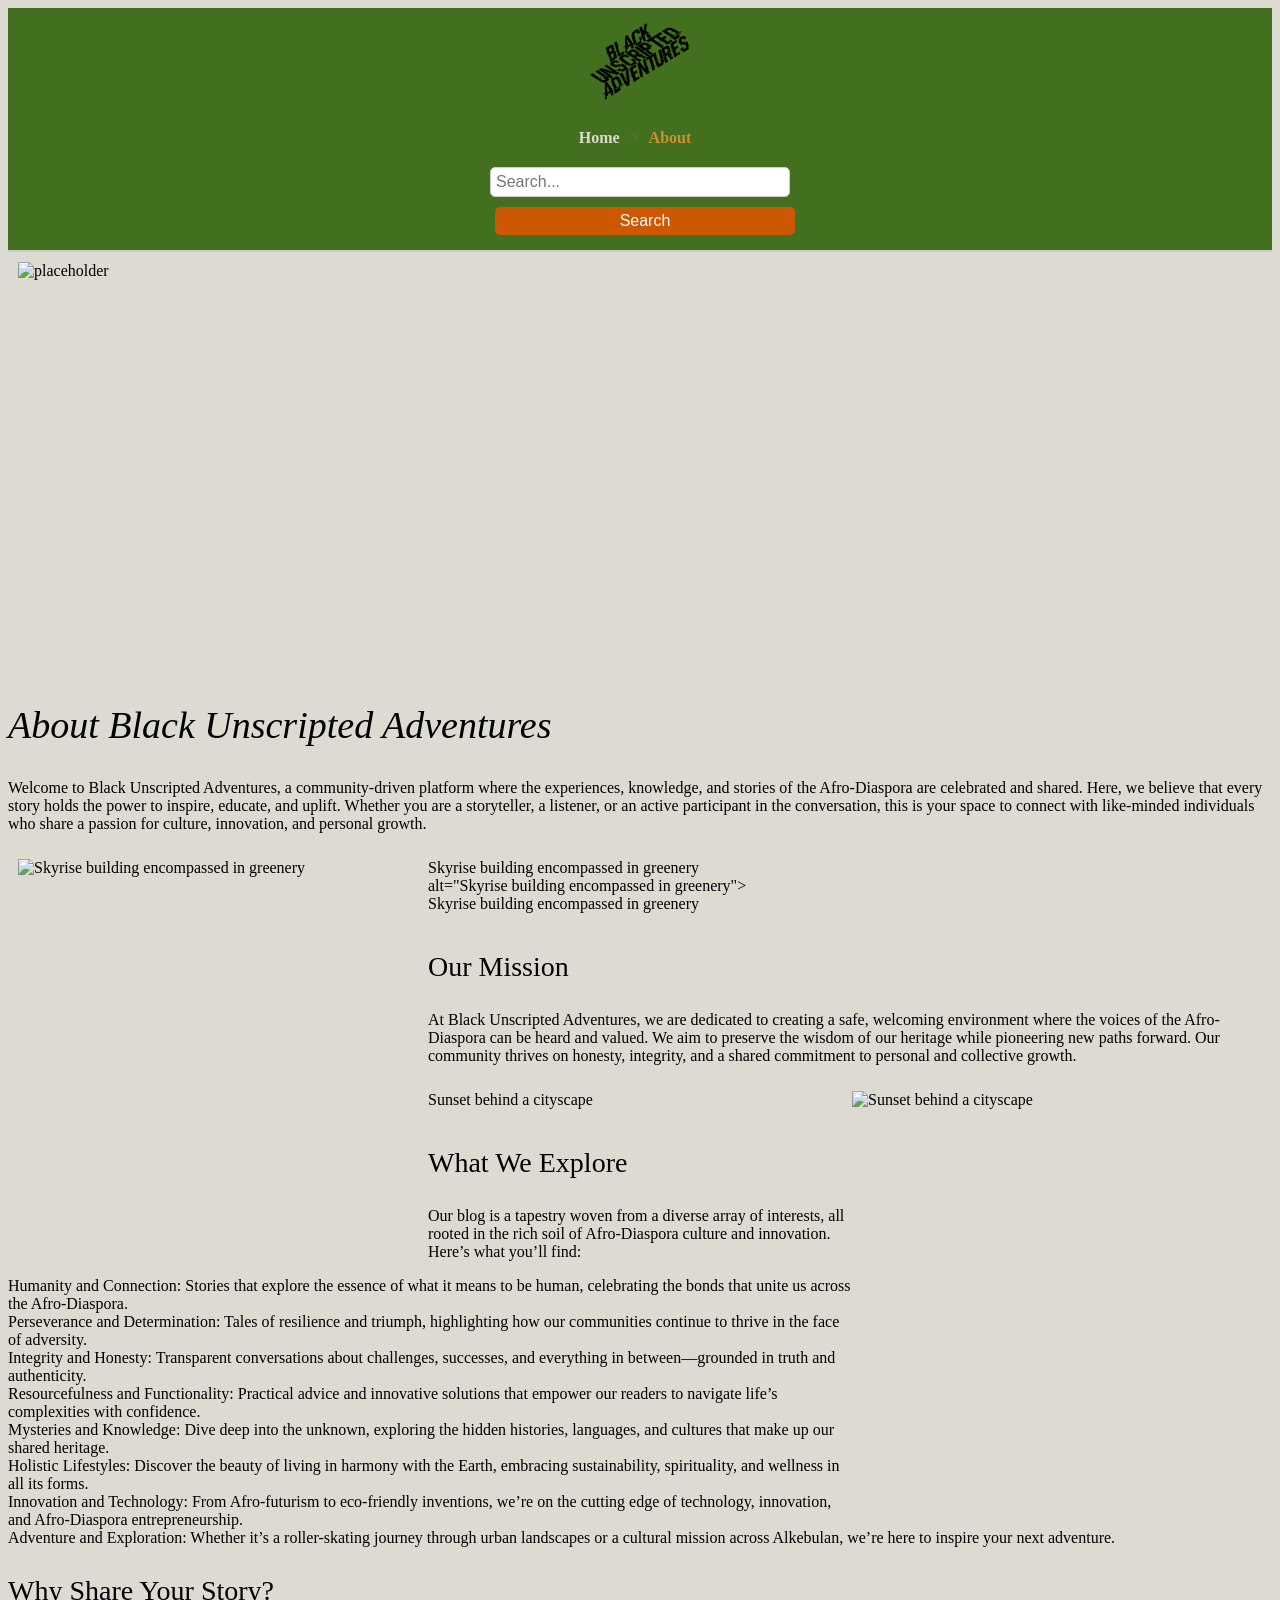
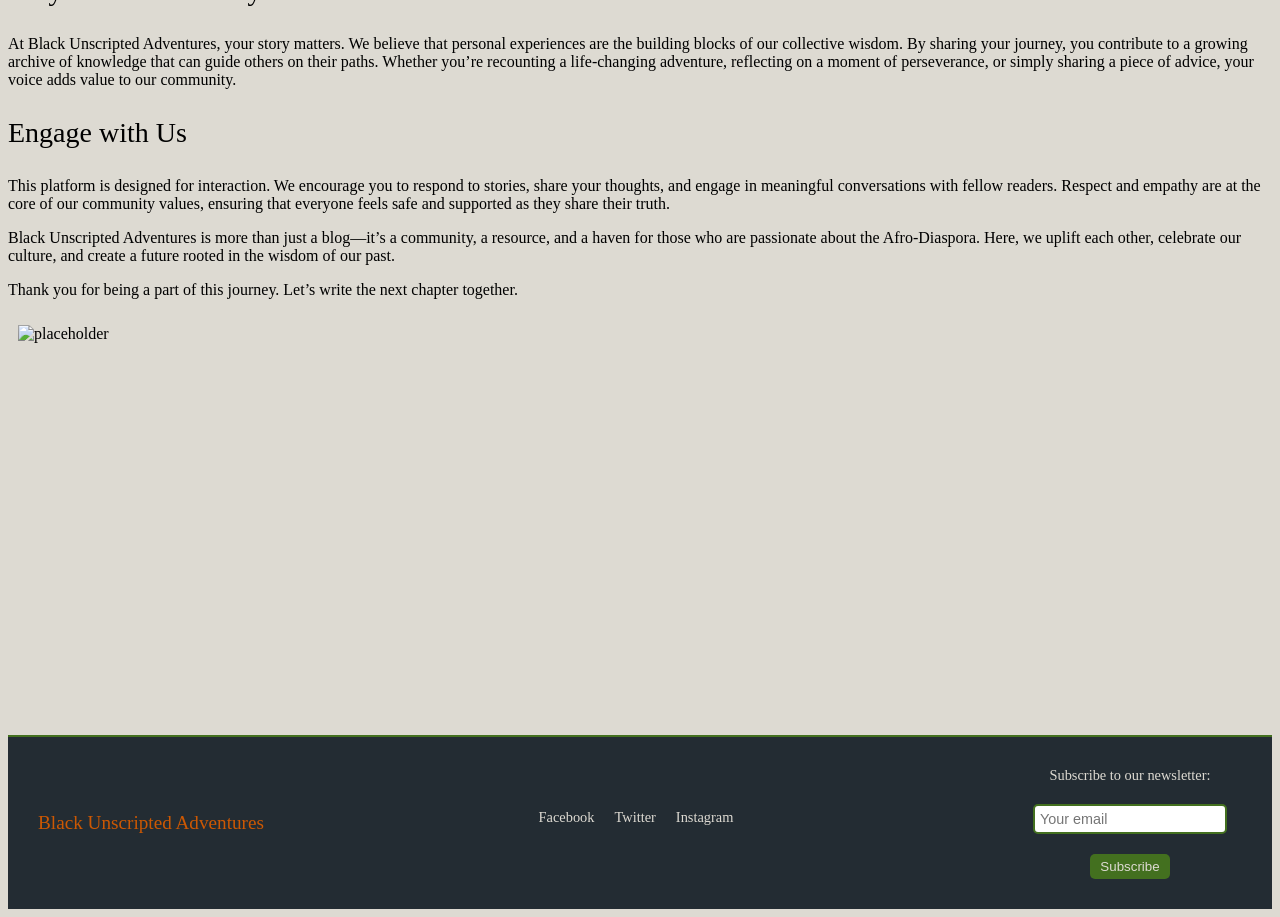
==== pages/about.html @ 0877e968 "Change Location" ====
<!DOCTYPE html>
<html lang="en">
<head>
    <meta charset="UTF-8">
    <meta name="viewport" content="width=device-width, initial-scale=1.0">
    <title>About Page</title>
    <link rel="stylesheet" href="../css/main.css">

</head>

<body>

<header class="site-header">
    <div class="logo-container">
        <a href="../index.html">
            <img src="../assets/images/logo.png" alt="Black Unscripted Adventures word logo" class="site-logo">
        </a>
    </div>

    <nav aria-label="breadcrumb" class="breadcrumb-nav">
        <ol class="breadcrumb">
            <li class="breadcrumb-item"><a href="../index.html">Home</a></li>
            <li class="breadcrumb-item active" aria-current="page">About</li>
        </ol>
    </nav>

    <div class="search-bar">
        <form action="/search" method="get">
            <input type="search" id="site-search" placeholder="Search..." name="site-search"
                   aria-label="Search through site content">
            <button>Search</button>
        </form>
    </div>
</header>

<main>
    <section id="about">
        <div >
            <img class="banner" src="../assets/images/stock/banner.jpg" alt="placeholder">
        </div>


        <h2> About Black Unscripted Adventures</h2>
        <p>Welcome to Black Unscripted Adventures, a community-driven platform where the experiences, knowledge, and
            stories
            of the Afro-Diaspora are celebrated and shared. Here, we believe that every story holds the power to
            inspire,
            educate, and uplift. Whether you are a storyteller, a listener, or an active participant in the
            conversation,
            this is your space to connect with like-minded individuals who share a passion for culture, innovation, and
            personal growth.</p>


        <div >
            <img class="left-img" src="../assets/images/stock/1.jpg" alt="Skyrise building encompassed in greenery"><figcaption>Skyrise building encompassed in greenery</figcaption>alt="Skyrise building encompassed in greenery"><figcaption>Skyrise building encompassed in greenery</figcaption>
        </div>

        <h3>Our Mission</h3>
        <p>At Black Unscripted Adventures, we are dedicated to creating a safe, welcoming environment where the voices
            of
            the Afro-Diaspora can be heard and valued. We aim to preserve the wisdom of our heritage while pioneering
            new
            paths forward. Our community thrives on honesty, integrity, and a shared commitment to personal and
            collective
            growth.</p>

        <div >
            <img class="right-img" src="../assets/images/stock/2.jpg" alt="Sunset behind a cityscape"><figcaption>Sunset behind a cityscape</figcaption>
        </div>


        <h3>What We Explore</h3>
        <p>Our blog is a tapestry woven from a diverse array of interests, all rooted in the rich soil of Afro-Diaspora
            culture and innovation. Here’s what you’ll find:</p>

        <ol>
            <li>Humanity and Connection: Stories that explore the essence of what it means to be human, celebrating the
                bonds
                that unite us across the Afro-Diaspora.
            </li>
            <li>Perseverance and Determination: Tales of resilience and triumph, highlighting how our communities
                continue to
                thrive in the face of adversity.
            </li>
            <li>Integrity and Honesty: Transparent conversations about challenges, successes, and everything in
                between—grounded
                in truth and authenticity.
            </li>
            <li>Resourcefulness and Functionality: Practical advice and innovative solutions that empower our readers to
                navigate
                life’s complexities with confidence.
            </li>
            <li>Mysteries and Knowledge: Dive deep into the unknown, exploring the hidden histories, languages, and
                cultures that
                make up our shared heritage.
            </li>
            <li>Holistic Lifestyles: Discover the beauty of living in harmony with the Earth, embracing sustainability,
                spirituality, and wellness in all its forms.
            </li>
            <li>Innovation and Technology: From Afro-futurism to eco-friendly inventions, we’re on the cutting edge of
                technology, innovation, and Afro-Diaspora entrepreneurship.
            </li>
            <li>Adventure and Exploration: Whether it’s a roller-skating journey through urban landscapes or a cultural
                mission
                across Alkebulan, we’re here to inspire your next adventure.
            </li>
        </ol>


        <h3>Why Share Your Story?</h3>
        <p>At Black Unscripted Adventures, your story matters. We believe that personal experiences are the building
            blocks
            of our collective wisdom. By sharing your journey, you contribute to a growing archive of knowledge that can
            guide others on their paths. Whether you’re recounting a life-changing adventure, reflecting on a moment of
            perseverance, or simply sharing a piece of advice, your voice adds value to our community.</p>

        <h3>Engage with Us</h3>
        <p>This platform is designed for interaction. We encourage you to respond to stories, share your thoughts, and
            engage in meaningful conversations with fellow readers. Respect and empathy are at the core of our community
            values, ensuring that everyone feels safe and supported as they share their truth.</p>

        <p>Black Unscripted Adventures is more than just a blog—it’s a community, a resource, and a haven for those who
            are
            passionate about the Afro-Diaspora. Here, we uplift each other, celebrate our culture, and create a future
            rooted in the wisdom of our past.</p>

        <p>Thank you for being a part of this journey. Let’s write the next chapter together.</p>
        <div >
            <img class="banner" src="../assets/images/stock/banner.jpg" alt="placeholder">
        </div>
    </section>

</main>

<footer>

    <div class="footer-grid">

        <h3>Black Unscripted Adventures</h3>

        <div class="social-media">
            <ul>
                <li><a href="https://www.https://www.facebook.com/">Facebook</a></li>
                <li><a href="https://twitter.com/?lang=en">Twitter</a></li>
                <li><a href="https://www.https://www.instagram.com//">Instagram</a></li>
            </ul>
        </div>

        <div class="subscribe-form">
            <form class="subscribe-form" action="/subscribe" method="post">
                <label for="subscribe-email">Subscribe to our newsletter:</label>
                <input type="email" id="subscribe-email" name="subscribe-email" placeholder="Your email">
                <button type="submit">Subscribe</button>
            </form>
        </div>
        <!--<nav>-->
        <!--    <ul>-->
        <!--        <li><a href="../index.html">Home</a></li>-->
        <!--        <li><a href="../pages/about.html">About</a></li>-->
        <!--        <li><a href="../pages/stories.html">Stories</a></li>-->
        <!--        <li><a href="../index.html/#contact-form">Contact</a></li>-->
        <!--    </ul>-->
        <!--</nav>-->

    </div>

</footer>

</body>
</html>
---- css/main.css ----
@import url('header.css');
@import url('footer.css');
@import url('author-info.css');
@import url('responsive.css');
@import url('blog-cards.css');
@import url('carousel.css');
@import url('feature-post.css');
@import url('catergories.css');

/* CSS HEX */
/*--tawny:#cc5803ff;*/
/*--buff: #d5996bff;*/
/*--rose-taupe: #825965ff;*/
/*--russian-violet: #2f195fff;*/
/*--fern-green: #43701fff;*/
/*--timberwolf: #dddad2ff;*/
/*--gunmetal: #232c33ff;*/
/*--harvest-gold: #cc912dff;*/

/*!* CSS HSL *!*/
/*--tawny: hsla(25, 97%, 41%, 1);*/
/*--buff: hsla(26, 56%, 63%, 1);*/
/*--rose-taupe: hsla(342, 19%, 43%, 1);*/
/*--russian-violet: hsla(259, 58%, 24%, 1);*/
/*--fern-green: hsla(93, 57%, 28%, 1);*/
/*--timberwolf: hsla(44, 14%, 85%, 1);*/
/*--gunmetal: hsla(206, 19%, 17%, 1);*/
/*--harvest-gold: hsla(38, 64%, 49%, 1);*/

/*--tawny: rgba(204, 88, 3, 1);*/
/*--buff: rgba(213, 153, 107, 1);*/
/*--rose-taupe: rgba(130, 89, 101, 1);*/
/*--russian-violet: rgba(47, 25, 95, 1);*/
/*--fern-green: rgba(67, 112, 31, 1);*/
/*--timberwolf: rgba(221, 218, 210, 1);*/
/*--gunmetal: rgba(35, 44, 51, 1);*/
/*--harvest-gold: rgba(204, 145, 45, 1);*/

body {
    background-color: #dddad2ff;
}

div {
    padding: 10px;
}


/* Elements */
h1 {
    font: small-caps 48px Georgia;
}

h2 {
    font: oblique 38px Optima;
}

h3 {
    font: 28px fantasy;
}

h4 {
    font: 20px Arial;
}

h5 {
    font: 18px "Times New Roman";
}

p {
    font: 16px "Times New Roman";
}

a {
    text-decoration: none;
    color: rgba(47, 25, 95, 1);
}

ul {
    list-style-type: none;
    margin: 0;
    padding: 0;
}

ol {
    list-style-type: none;
    margin: 0;
    padding: 0;
}

li {
    margin-right: 10px;
}

span {
    font-weight: bold;
    color: #cc5803;
}

form {
    display: flex;
    flex-direction: column;

}

form #site-search {
    display: flex;
    flex-direction: row;
    justify-content: center;
    align-items: flex-start;
}

input {
    padding: 10px 16px;
    margin: 10px 5px;
    border-radius: 5px;
    font-size: 16px;
    border: solid 1px #ccc;
}

textarea {
    padding: 10px 16px;
    margin: 10px 5px;
    border-radius: 5px;
    font-size: 16px;
    border: solid 1px #ccc;
}


.right-img {
    width: 400px;
    height: 400px;
    float: right;
    margin: 0 10px 10px 0;
}

.left-img {
    width: 400px;
    height: 400px;
    float: left;
    margin: 0 10px 10px 0;
}

.banner {
    width: 100%;
    height: 400px;
    display: flex;
    justify-content: center;
    align-items: center;
}

/* Text Content */


ul {
    padding-left: 20px;
}

ul li {
    margin-bottom: 10px;
}


.author {
    display: flex;
    align-items: center;
    gap: 20px;
    padding: 20px;
    border-radius: 10px;
    box-shadow: 0 4px 8px rgba(0, 0, 0, 0.1);
    margin-bottom: 20px;
}

.author img {
    width: 100px;
    height: 100px;
    border-radius: 50%;
    object-fit: cover;
    border: 2px solid #cc5803; /* Tawny */
}

.author-details h2 {
    margin: 5px 0;
    color: #2f195f; /* Russian Violet */
    font-weight: bold;
}

.author_info {
    font-size: 1rem;
    color: #43701f; /* Fern Green */
    margin: 3px 0;
}

.author_info#author_bio {
    font-style: italic;
    color: #825965; /* Rose Taupe */
}

blockquote {
    margin: 0;
    padding-left: 10px;
    border-left: 4px solid #cc5803; /* Tawny */
}
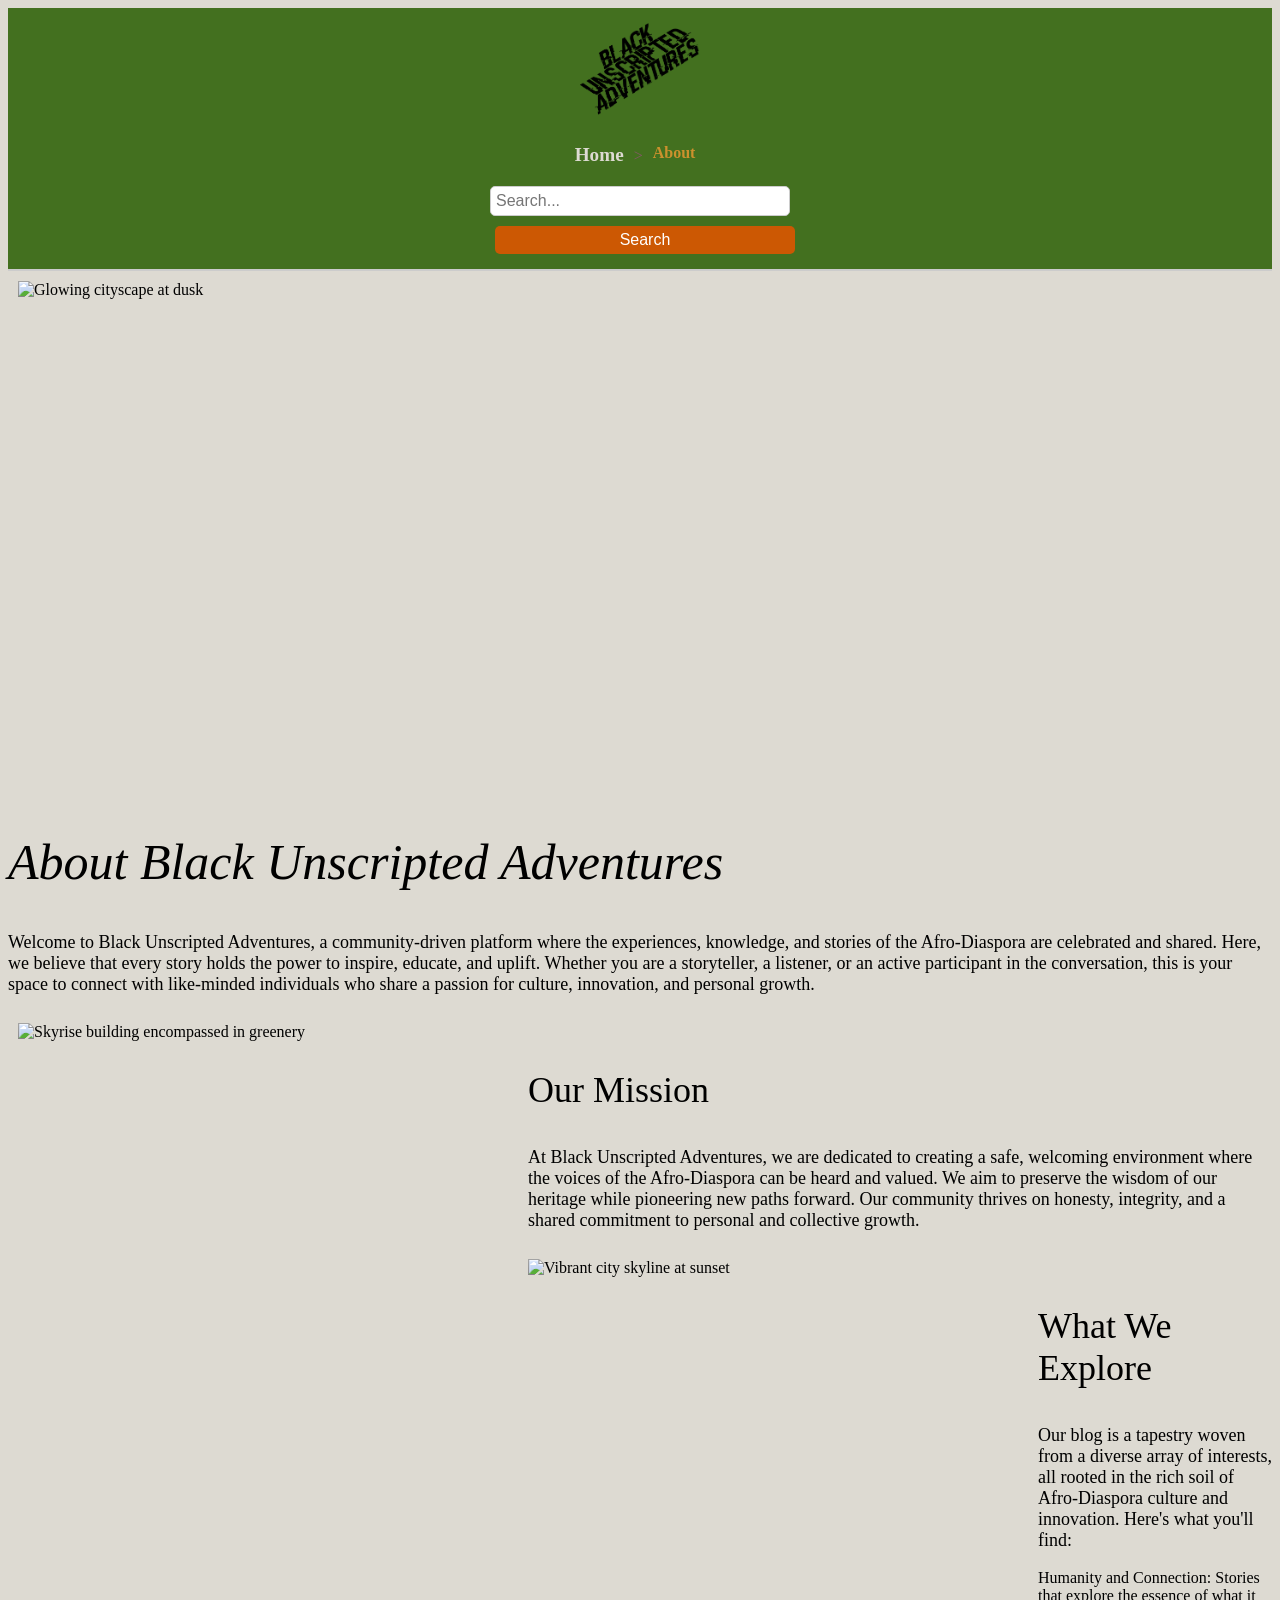
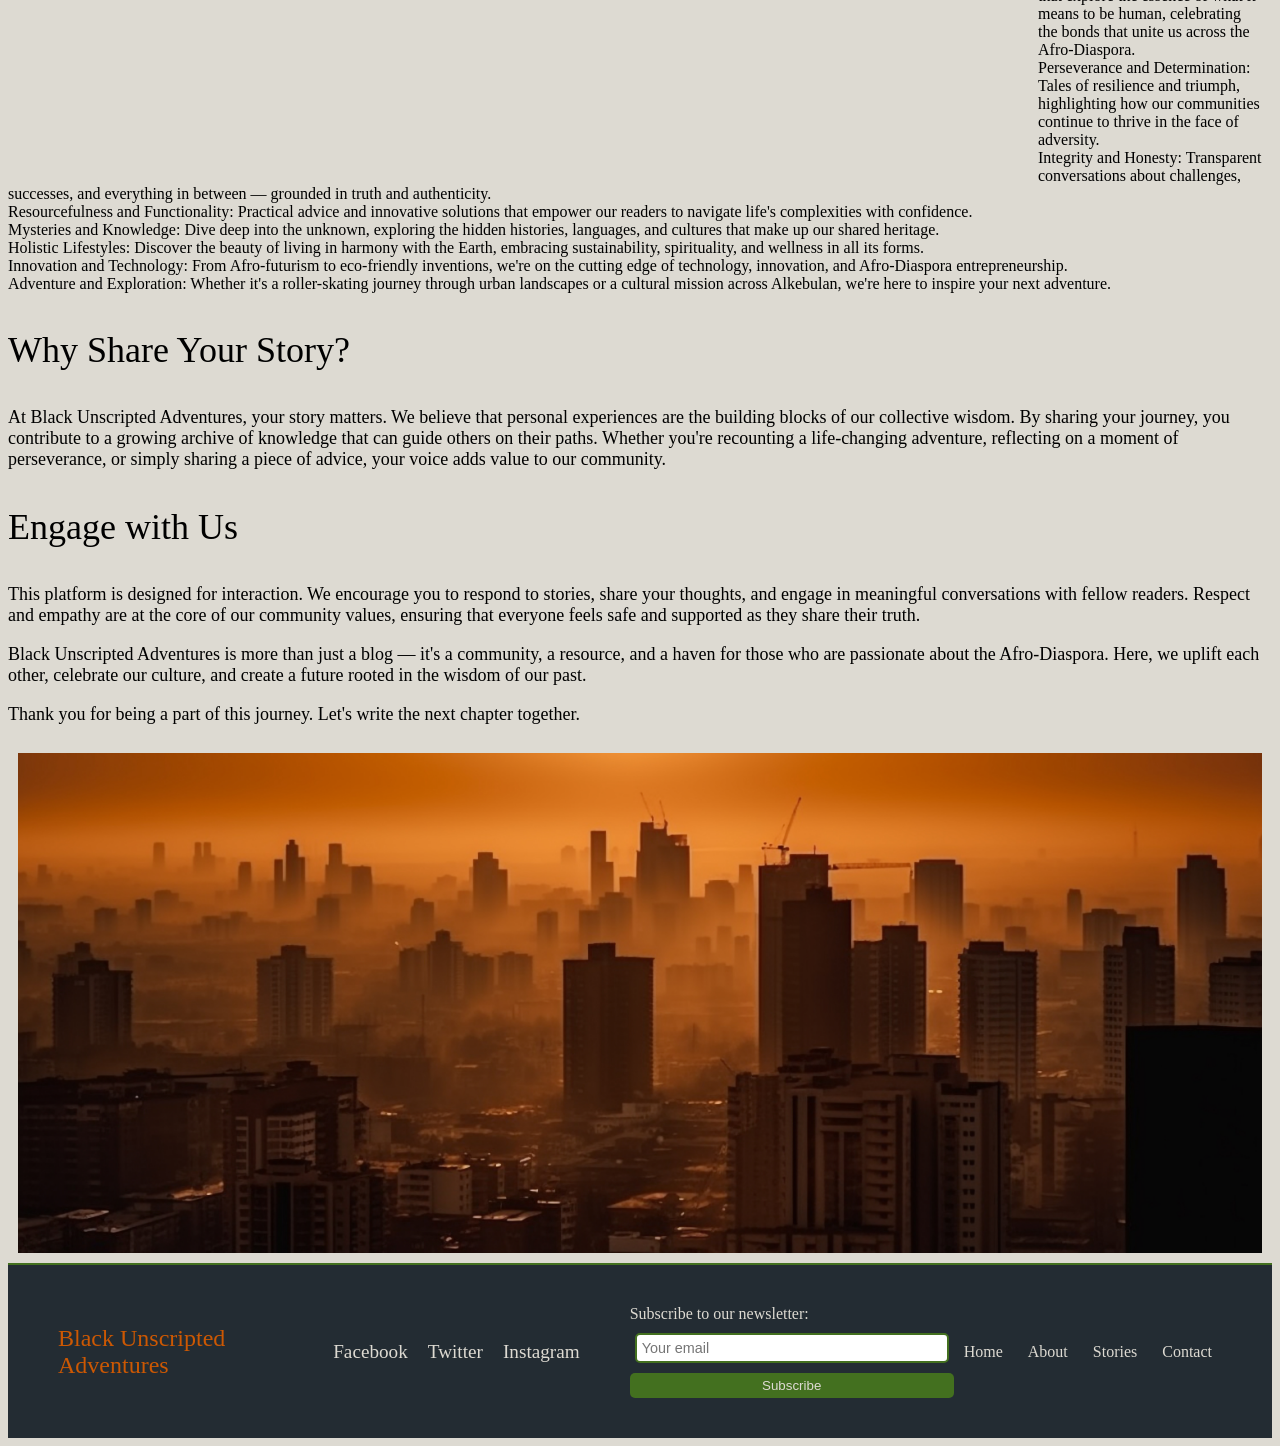
==== commit fb4bdf56: "Update about.html with title change, image updates, and content enhancements" ====
--- a/pages/about.html
+++ b/pages/about.html
@@ -3,7 +3,7 @@
 <head>
     <meta charset="UTF-8">
     <meta name="viewport" content="width=device-width, initial-scale=1.0">
-    <title>About Page</title>
+   <title>About | Black Unscripted Adventures</title>
     <link rel="stylesheet" href="../css/main.css">
 
 </head>
@@ -28,143 +28,104 @@
         <form action="/search" method="get">
             <input type="search" id="site-search" placeholder="Search..." name="site-search"
                    aria-label="Search through site content">
-            <button>Search</button>
+            <button type="submit">Search</button>
         </form>
     </div>
 </header>
 
 <main>
     <section id="about">
-        <div >
-            <img class="banner" src="../assets/images/stock/banner.jpg" alt="placeholder">
+        <div>
+            <img class="banner" src="../assets/images/stock/3.jpg" alt="Glowing cityscape at dusk">
         </div>
 
+        <h2>About Black Unscripted Adventures</h2>
+        <p>Welcome to Black Unscripted Adventures, a community-driven platform where the experiences, knowledge, and
+            stories of the Afro-Diaspora are celebrated and shared. Here, we believe that every story holds the power to
+            inspire, educate, and uplift. Whether you are a storyteller, a listener, or an active participant in the
+            conversation, this is your space to connect with like-minded individuals who share a passion for culture,
+            innovation, and personal growth.</p>
 
-        <h2> About Black Unscripted Adventures</h2>
-        <p>Welcome to Black Unscripted Adventures, a community-driven platform where the experiences, knowledge, and
-            stories
-            of the Afro-Diaspora are celebrated and shared. Here, we believe that every story holds the power to
-            inspire,
-            educate, and uplift. Whether you are a storyteller, a listener, or an active participant in the
-            conversation,
-            this is your space to connect with like-minded individuals who share a passion for culture, innovation, and
-            personal growth.</p>
-
-
-        <div >
-            <img class="left-img" src="../assets/images/stock/1.jpg" alt="Skyrise building encompassed in greenery"><figcaption>Skyrise building encompassed in greenery</figcaption>alt="Skyrise building encompassed in greenery"><figcaption>Skyrise building encompassed in greenery</figcaption>
+        <div>
+            <img class="left-img" src="../assets/images/stock/1.jpg" alt="Skyrise building encompassed in greenery">
         </div>
 
         <h3>Our Mission</h3>
         <p>At Black Unscripted Adventures, we are dedicated to creating a safe, welcoming environment where the voices
-            of
-            the Afro-Diaspora can be heard and valued. We aim to preserve the wisdom of our heritage while pioneering
-            new
-            paths forward. Our community thrives on honesty, integrity, and a shared commitment to personal and
-            collective
-            growth.</p>
+            of the Afro-Diaspora can be heard and valued. We aim to preserve the wisdom of our heritage while pioneering
+            new paths forward. Our community thrives on honesty, integrity, and a shared commitment to personal and
+            collective growth.</p>
 
-        <div >
-            <img class="right-img" src="../assets/images/stock/2.jpg" alt="Sunset behind a cityscape"><figcaption>Sunset behind a cityscape</figcaption>
+        <div>
+            <img class="right-img" src="../assets/images/stock/2.jpg" alt="Vibrant city skyline at sunset">
         </div>
-
 
         <h3>What We Explore</h3>
         <p>Our blog is a tapestry woven from a diverse array of interests, all rooted in the rich soil of Afro-Diaspora
-            culture and innovation. Here’s what you’ll find:</p>
+            culture and innovation. Here's what you'll find:</p>
 
         <ol>
-            <li>Humanity and Connection: Stories that explore the essence of what it means to be human, celebrating the
-                bonds
-                that unite us across the Afro-Diaspora.
-            </li>
-            <li>Perseverance and Determination: Tales of resilience and triumph, highlighting how our communities
-                continue to
-                thrive in the face of adversity.
-            </li>
-            <li>Integrity and Honesty: Transparent conversations about challenges, successes, and everything in
-                between—grounded
-                in truth and authenticity.
-            </li>
-            <li>Resourcefulness and Functionality: Practical advice and innovative solutions that empower our readers to
-                navigate
-                life’s complexities with confidence.
-            </li>
-            <li>Mysteries and Knowledge: Dive deep into the unknown, exploring the hidden histories, languages, and
-                cultures that
-                make up our shared heritage.
-            </li>
-            <li>Holistic Lifestyles: Discover the beauty of living in harmony with the Earth, embracing sustainability,
-                spirituality, and wellness in all its forms.
-            </li>
-            <li>Innovation and Technology: From Afro-futurism to eco-friendly inventions, we’re on the cutting edge of
-                technology, innovation, and Afro-Diaspora entrepreneurship.
-            </li>
-            <li>Adventure and Exploration: Whether it’s a roller-skating journey through urban landscapes or a cultural
-                mission
-                across Alkebulan, we’re here to inspire your next adventure.
-            </li>
+            <li>Humanity and Connection: Stories that explore the essence of what it means to be human, celebrating the bonds that unite us across the Afro-Diaspora.</li>
+            <li>Perseverance and Determination: Tales of resilience and triumph, highlighting how our communities continue to thrive in the face of adversity.</li>
+            <li>Integrity and Honesty: Transparent conversations about challenges, successes, and everything in between — grounded in truth and authenticity.</li>
+            <li>Resourcefulness and Functionality: Practical advice and innovative solutions that empower our readers to navigate life's complexities with confidence.</li>
+            <li>Mysteries and Knowledge: Dive deep into the unknown, exploring the hidden histories, languages, and cultures that make up our shared heritage.</li>
+            <li>Holistic Lifestyles: Discover the beauty of living in harmony with the Earth, embracing sustainability, spirituality, and wellness in all its forms.</li>
+            <li>Innovation and Technology: From Afro-futurism to eco-friendly inventions, we're on the cutting edge of technology, innovation, and Afro-Diaspora entrepreneurship.</li>
+            <li>Adventure and Exploration: Whether it's a roller-skating journey through urban landscapes or a cultural mission across Alkebulan, we're here to inspire your next adventure.</li>
         </ol>
-
 
         <h3>Why Share Your Story?</h3>
         <p>At Black Unscripted Adventures, your story matters. We believe that personal experiences are the building
-            blocks
-            of our collective wisdom. By sharing your journey, you contribute to a growing archive of knowledge that can
-            guide others on their paths. Whether you’re recounting a life-changing adventure, reflecting on a moment of
-            perseverance, or simply sharing a piece of advice, your voice adds value to our community.</p>
+            blocks of our collective wisdom. By sharing your journey, you contribute to a growing archive of knowledge
+            that can guide others on their paths. Whether you're recounting a life-changing adventure, reflecting on a
+            moment of perseverance, or simply sharing a piece of advice, your voice adds value to our community.</p>
 
         <h3>Engage with Us</h3>
         <p>This platform is designed for interaction. We encourage you to respond to stories, share your thoughts, and
             engage in meaningful conversations with fellow readers. Respect and empathy are at the core of our community
             values, ensuring that everyone feels safe and supported as they share their truth.</p>
 
-        <p>Black Unscripted Adventures is more than just a blog—it’s a community, a resource, and a haven for those who
-            are
-            passionate about the Afro-Diaspora. Here, we uplift each other, celebrate our culture, and create a future
-            rooted in the wisdom of our past.</p>
+        <p>Black Unscripted Adventures is more than just a blog — it's a community, a resource, and a haven for those
+            who are passionate about the Afro-Diaspora. Here, we uplift each other, celebrate our culture, and create a
+            future rooted in the wisdom of our past.</p>
 
-        <p>Thank you for being a part of this journey. Let’s write the next chapter together.</p>
-        <div >
-            <img class="banner" src="../assets/images/stock/banner.jpg" alt="placeholder">
+        <p>Thank you for being a part of this journey. Let's write the next chapter together.</p>
+
+        <div>
+            <img class="banner" src="../assets/images/stock/4.jpg" alt="Misty urban cityscape at sunrise">
         </div>
     </section>
-
 </main>
 
 <footer>
-
     <div class="footer-grid">
-
         <h3>Black Unscripted Adventures</h3>
-
         <div class="social-media">
             <ul>
-                <li><a href="https://www.https://www.facebook.com/">Facebook</a></li>
-                <li><a href="https://twitter.com/?lang=en">Twitter</a></li>
-                <li><a href="https://www.https://www.instagram.com//">Instagram</a></li>
+                <li><a href="https://www.facebook.com">Facebook</a></li>
+                <li><a href="https://twitter.com">Twitter</a></li>
+                <li><a href="https://www.instagram.com">Instagram</a></li>
             </ul>
         </div>
-
         <div class="subscribe-form">
-            <form class="subscribe-form" action="/subscribe" method="post">
+            <form action="/subscribe" method="post">
                 <label for="subscribe-email">Subscribe to our newsletter:</label>
                 <input type="email" id="subscribe-email" name="subscribe-email" placeholder="Your email">
                 <button type="submit">Subscribe</button>
             </form>
         </div>
-        <!--<nav>-->
-        <!--    <ul>-->
-        <!--        <li><a href="../index.html">Home</a></li>-->
-        <!--        <li><a href="../pages/about.html">About</a></li>-->
-        <!--        <li><a href="../pages/stories.html">Stories</a></li>-->
-        <!--        <li><a href="../index.html/#contact-form">Contact</a></li>-->
-        <!--    </ul>-->
-        <!--</nav>-->
-
+        <nav>
+            <ul>
+                <li><a href="../index.html">Home</a></li>
+                <li><a href="about.html">About</a></li>
+                <li><a href="stories.html">Stories</a></li>
+                <li><a href="../index.html#contact-form">Contact</a></li>
+            </ul>
+        </nav>
     </div>
-
 </footer>
 
+<script src="../js/blog-site.js"></script>
 </body>
-</html>+</html>
--- a/css/main.css
+++ b/css/main.css
@@ -36,6 +36,7 @@
 /*--gunmetal: rgba(35, 44, 51, 1);*/
 /*--harvest-gold: rgba(204, 145, 45, 1);*/
 
+/* Base Styles */
 body {
     background-color: #dddad2ff;
 }
@@ -44,8 +45,7 @@
     padding: 10px;
 }
 
-
-/* Elements */
+/* Typography */
 h1 {
     font: small-caps 48px Georgia;
 }
@@ -75,18 +75,12 @@
     color: rgba(47, 25, 95, 1);
 }
 
-ul {
+ul, ol {
     list-style-type: none;
     margin: 0;
     padding: 0;
 }
 
-ol {
-    list-style-type: none;
-    margin: 0;
-    padding: 0;
-}
-
 li {
     margin-right: 10px;
 }
@@ -99,7 +93,6 @@
 form {
     display: flex;
     flex-direction: column;
-
 }
 
 form #site-search {
@@ -109,7 +102,7 @@
     align-items: flex-start;
 }
 
-input {
+input, textarea {
     padding: 10px 16px;
     margin: 10px 5px;
     border-radius: 5px;
@@ -117,23 +110,8 @@
     border: solid 1px #ccc;
 }
 
-textarea {
-    padding: 10px 16px;
-    margin: 10px 5px;
-    border-radius: 5px;
-    font-size: 16px;
-    border: solid 1px #ccc;
-}
-
-
-.right-img {
-    width: 400px;
-    height: 400px;
-    float: right;
-    margin: 0 10px 10px 0;
-}
-
-.left-img {
+/* Images */
+.right-img, .left-img {
     width: 400px;
     height: 400px;
     float: left;
@@ -147,18 +125,6 @@
     justify-content: center;
     align-items: center;
 }
-
-/* Text Content */
-
-
-ul {
-    padding-left: 20px;
-}
-
-ul li {
-    margin-bottom: 10px;
-}
-
 
 .author {
     display: flex;
@@ -201,4 +167,123 @@
     border-left: 4px solid #cc5803; /* Tawny */
 }
 
-
+/* Responsive Styles */
+
+/* Large devices (desktops, 1200px and up) */
+@media (min-width: 1200px) {
+    h1 {
+        font-size: 64px;
+    }
+
+    h2 {
+        font-size: 50px;
+    }
+
+    h3 {
+        font-size: 36px;
+    }
+
+    p {
+        font-size: 18px;
+    }
+
+    .right-img, .left-img {
+        width: 500px;
+        height: 500px;
+    }
+
+    .banner {
+        height: 500px;
+    }
+}
+
+/* Medium devices (tablets, 768px to 1199px) */
+@media (min-width: 768px) and (max-width: 1199px) {
+    h1 {
+        font-size: 48px;
+    }
+
+    h2 {
+        font-size: 38px;
+    }
+
+    h3 {
+        font-size: 28px;
+    }
+
+    p {
+        font-size: 16px;
+    }
+
+    .right-img, .left-img {
+        width: 350px;
+        height: 350px;
+    }
+
+    .banner {
+        height: 350px;
+    }
+
+    .author img {
+        width: 80px;
+        height: 80px;
+    }
+}
+
+/* Small devices (mobile phones, below 768px) */
+@media (max-width: 767px) {
+    body {
+        overflow-x: hidden;
+    }
+
+    .post-card {
+        width: 100%;
+        box-sizing: border-box;
+    }
+
+    .post-card img {
+        width: 100%;
+        height: auto;
+    }
+
+    .post-card h3, .post-card p, .post-card a {
+        padding: 0 10px;
+    }
+ h1 {
+        font-size: 32px;
+    }
+
+    h2 {
+        font-size: 24px;
+    }
+
+    h3 {
+        font-size: 20px;
+    }
+
+    p {
+        font-size: 14px;
+    }
+
+    .right-img, .left-img {
+        width: 250px;
+        height: 250px;
+        float: none; /* Remove float for smaller screens */
+        margin: 0 auto;
+    }
+
+    .banner {
+        height: 250px;
+    }
+
+    .author {
+        flex-direction: column;
+        align-items: flex-start;
+    }
+
+    .author img {
+        width: 60px;
+        height: 60px;
+    }
+}
+
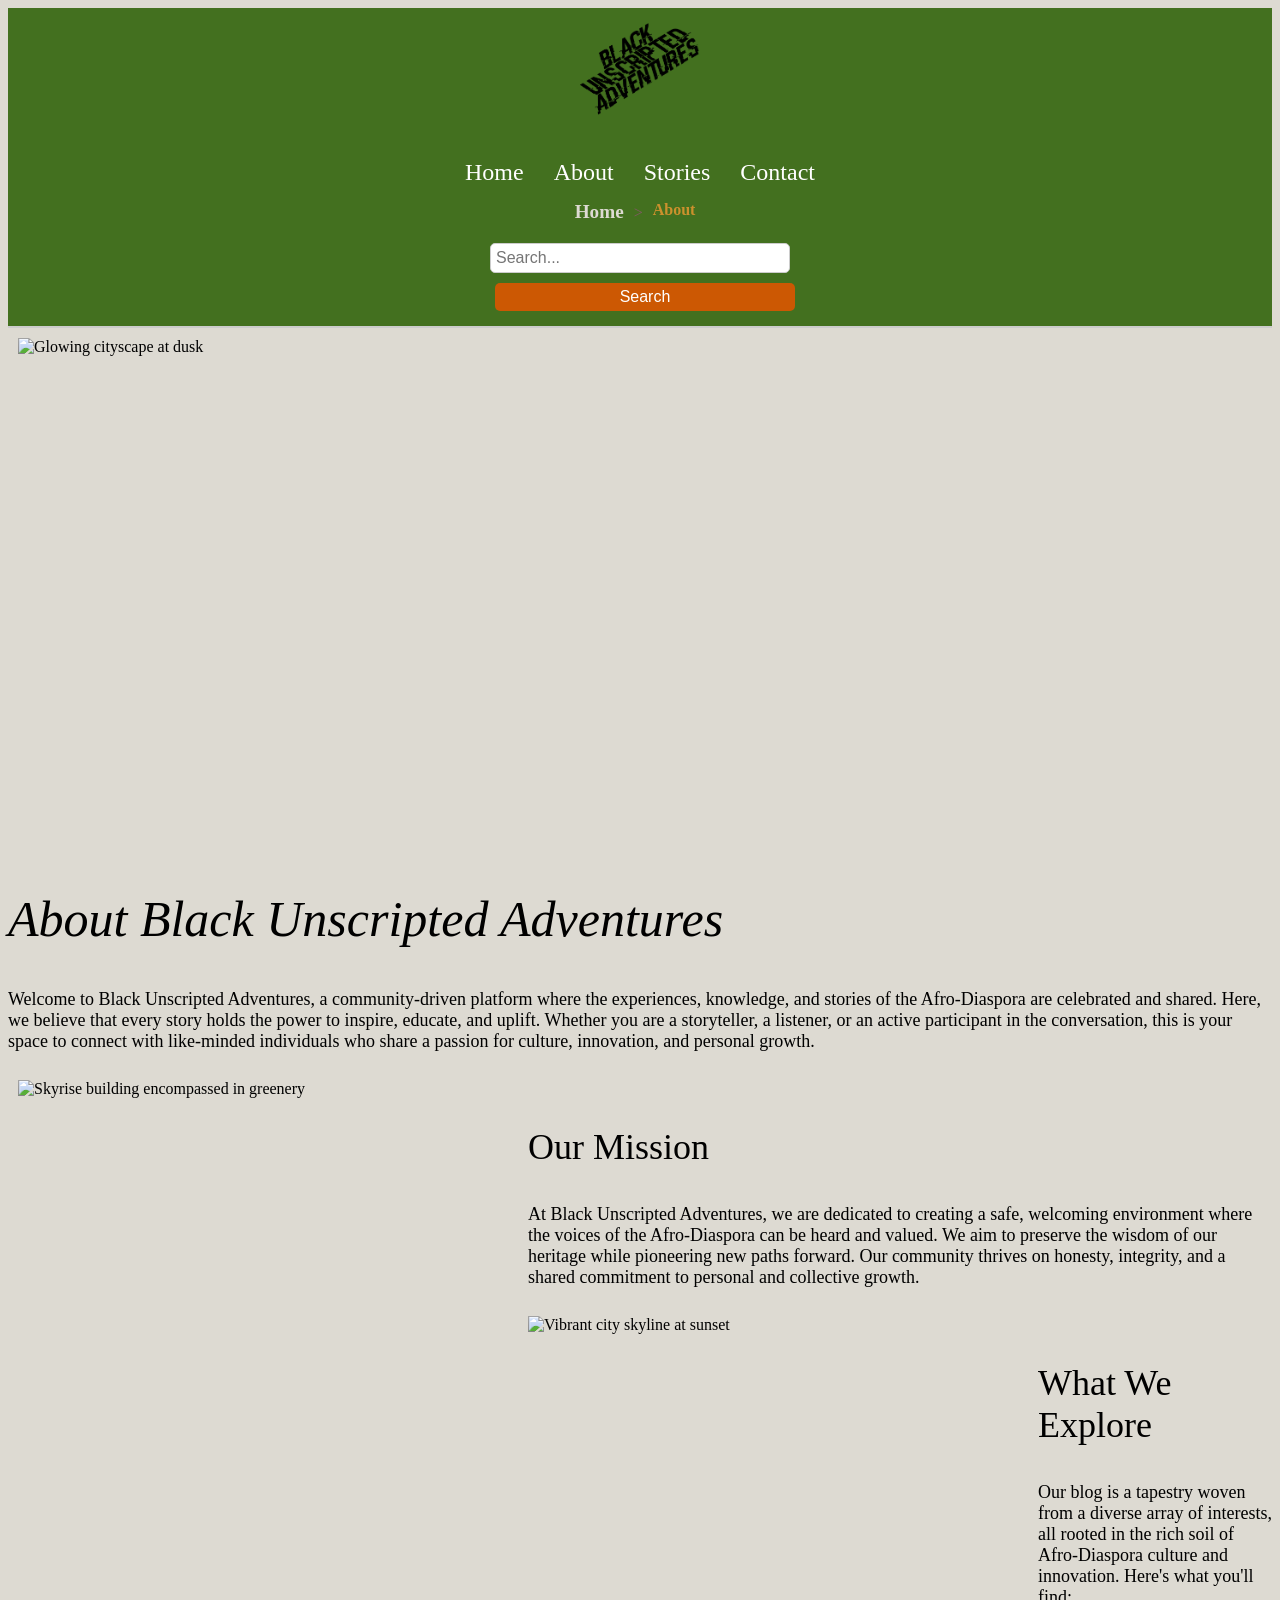
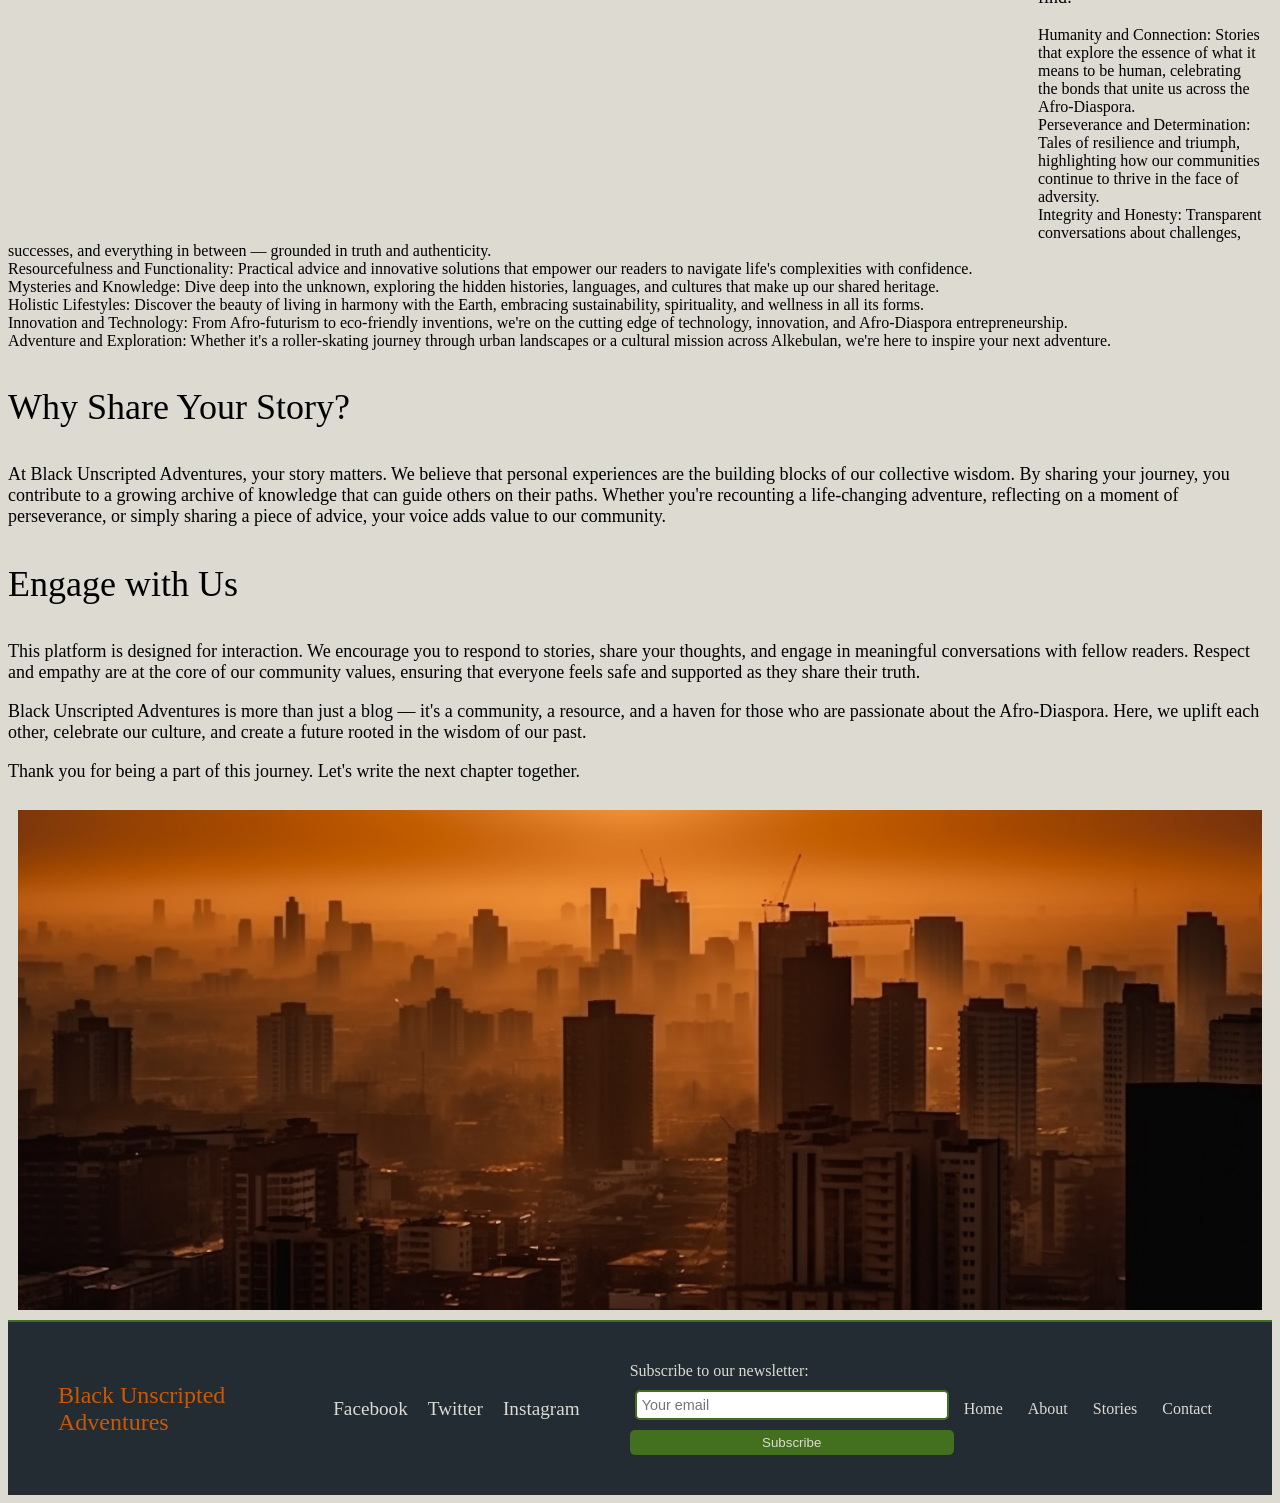
==== commit 905fe281: "Refactor HTML structure in about.html and blog-post.html for consistency; enhance stories.html with " ====
--- a/pages/about.html
+++ b/pages/about.html
@@ -1,131 +1,225 @@
-<!DOCTYPE html>
+<!doctype html>
 <html lang="en">
-<head>
-    <meta charset="UTF-8">
-    <meta name="viewport" content="width=device-width, initial-scale=1.0">
-   <title>About | Black Unscripted Adventures</title>
-    <link rel="stylesheet" href="../css/main.css">
-
-</head>
-
-<body>
-
-<header class="site-header">
-    <div class="logo-container">
+  <head>
+    <meta charset="UTF-8" />
+    <meta name="viewport" content="width=device-width, initial-scale=1.0" />
+    <title>About | Black Unscripted Adventures</title>
+    <link rel="stylesheet" href="../css/main.css" />
+  </head>
+
+  <body>
+    <header class="site-header">
+      <div class="logo-container">
         <a href="../index.html">
-            <img src="../assets/images/logo.png" alt="Black Unscripted Adventures word logo" class="site-logo">
+          <img
+            src="../assets/images/logo.png"
+            alt="Black Unscripted Adventures word logo"
+            class="site-logo"
+          />
         </a>
-    </div>
-
-    <nav aria-label="breadcrumb" class="breadcrumb-nav">
+      </div>
+
+      <nav class="navbar" aria-label="Primary">
+        <ul>
+          <li><a href="../index.html">Home</a></li>
+          <li><a href="about.html">About</a></li>
+          <li><a href="stories.html">Stories</a></li>
+          <li><a href="../index.html#contact-form">Contact</a></li>
+        </ul>
+      </nav>
+
+      <nav aria-label="breadcrumb" class="breadcrumb-nav">
         <ol class="breadcrumb">
-            <li class="breadcrumb-item"><a href="../index.html">Home</a></li>
-            <li class="breadcrumb-item active" aria-current="page">About</li>
+          <li class="breadcrumb-item"><a href="../index.html">Home</a></li>
+          <li class="breadcrumb-item active" aria-current="page">About</li>
         </ol>
-    </nav>
-
-    <div class="search-bar">
+      </nav>
+
+      <div class="search-bar">
         <form action="/search" method="get">
-            <input type="search" id="site-search" placeholder="Search..." name="site-search"
-                   aria-label="Search through site content">
-            <button type="submit">Search</button>
+          <input
+            type="search"
+            id="site-search"
+            placeholder="Search..."
+            name="site-search"
+            aria-label="Search through site content"
+          />
+          <button type="submit">Search</button>
         </form>
-    </div>
-</header>
-
-<main>
-    <section id="about">
-        <div>
-            <img class="banner" src="../assets/images/stock/3.jpg" alt="Glowing cityscape at dusk">
+      </div>
+    </header>
+
+    <main>
+      <section id="about">
+        <div>
+          <img
+            class="banner"
+            src="../assets/images/stock/3.jpg"
+            alt="Glowing cityscape at dusk"
+          />
         </div>
 
         <h2>About Black Unscripted Adventures</h2>
-        <p>Welcome to Black Unscripted Adventures, a community-driven platform where the experiences, knowledge, and
-            stories of the Afro-Diaspora are celebrated and shared. Here, we believe that every story holds the power to
-            inspire, educate, and uplift. Whether you are a storyteller, a listener, or an active participant in the
-            conversation, this is your space to connect with like-minded individuals who share a passion for culture,
-            innovation, and personal growth.</p>
-
-        <div>
-            <img class="left-img" src="../assets/images/stock/1.jpg" alt="Skyrise building encompassed in greenery">
+        <p>
+          Welcome to Black Unscripted Adventures, a community-driven platform
+          where the experiences, knowledge, and stories of the Afro-Diaspora are
+          celebrated and shared. Here, we believe that every story holds the
+          power to inspire, educate, and uplift. Whether you are a storyteller,
+          a listener, or an active participant in the conversation, this is your
+          space to connect with like-minded individuals who share a passion for
+          culture, innovation, and personal growth.
+        </p>
+
+        <div>
+          <img
+            class="left-img"
+            src="../assets/images/stock/1.jpg"
+            alt="Skyrise building encompassed in greenery"
+          />
         </div>
 
         <h3>Our Mission</h3>
-        <p>At Black Unscripted Adventures, we are dedicated to creating a safe, welcoming environment where the voices
-            of the Afro-Diaspora can be heard and valued. We aim to preserve the wisdom of our heritage while pioneering
-            new paths forward. Our community thrives on honesty, integrity, and a shared commitment to personal and
-            collective growth.</p>
-
-        <div>
-            <img class="right-img" src="../assets/images/stock/2.jpg" alt="Vibrant city skyline at sunset">
+        <p>
+          At Black Unscripted Adventures, we are dedicated to creating a safe,
+          welcoming environment where the voices of the Afro-Diaspora can be
+          heard and valued. We aim to preserve the wisdom of our heritage while
+          pioneering new paths forward. Our community thrives on honesty,
+          integrity, and a shared commitment to personal and collective growth.
+        </p>
+
+        <div>
+          <img
+            class="right-img"
+            src="../assets/images/stock/2.jpg"
+            alt="Vibrant city skyline at sunset"
+          />
         </div>
 
         <h3>What We Explore</h3>
-        <p>Our blog is a tapestry woven from a diverse array of interests, all rooted in the rich soil of Afro-Diaspora
-            culture and innovation. Here's what you'll find:</p>
+        <p>
+          Our blog is a tapestry woven from a diverse array of interests, all
+          rooted in the rich soil of Afro-Diaspora culture and innovation.
+          Here's what you'll find:
+        </p>
 
         <ol>
-            <li>Humanity and Connection: Stories that explore the essence of what it means to be human, celebrating the bonds that unite us across the Afro-Diaspora.</li>
-            <li>Perseverance and Determination: Tales of resilience and triumph, highlighting how our communities continue to thrive in the face of adversity.</li>
-            <li>Integrity and Honesty: Transparent conversations about challenges, successes, and everything in between — grounded in truth and authenticity.</li>
-            <li>Resourcefulness and Functionality: Practical advice and innovative solutions that empower our readers to navigate life's complexities with confidence.</li>
-            <li>Mysteries and Knowledge: Dive deep into the unknown, exploring the hidden histories, languages, and cultures that make up our shared heritage.</li>
-            <li>Holistic Lifestyles: Discover the beauty of living in harmony with the Earth, embracing sustainability, spirituality, and wellness in all its forms.</li>
-            <li>Innovation and Technology: From Afro-futurism to eco-friendly inventions, we're on the cutting edge of technology, innovation, and Afro-Diaspora entrepreneurship.</li>
-            <li>Adventure and Exploration: Whether it's a roller-skating journey through urban landscapes or a cultural mission across Alkebulan, we're here to inspire your next adventure.</li>
+          <li>
+            Humanity and Connection: Stories that explore the essence of what it
+            means to be human, celebrating the bonds that unite us across the
+            Afro-Diaspora.
+          </li>
+          <li>
+            Perseverance and Determination: Tales of resilience and triumph,
+            highlighting how our communities continue to thrive in the face of
+            adversity.
+          </li>
+          <li>
+            Integrity and Honesty: Transparent conversations about challenges,
+            successes, and everything in between — grounded in truth and
+            authenticity.
+          </li>
+          <li>
+            Resourcefulness and Functionality: Practical advice and innovative
+            solutions that empower our readers to navigate life's complexities
+            with confidence.
+          </li>
+          <li>
+            Mysteries and Knowledge: Dive deep into the unknown, exploring the
+            hidden histories, languages, and cultures that make up our shared
+            heritage.
+          </li>
+          <li>
+            Holistic Lifestyles: Discover the beauty of living in harmony with
+            the Earth, embracing sustainability, spirituality, and wellness in
+            all its forms.
+          </li>
+          <li>
+            Innovation and Technology: From Afro-futurism to eco-friendly
+            inventions, we're on the cutting edge of technology, innovation, and
+            Afro-Diaspora entrepreneurship.
+          </li>
+          <li>
+            Adventure and Exploration: Whether it's a roller-skating journey
+            through urban landscapes or a cultural mission across Alkebulan,
+            we're here to inspire your next adventure.
+          </li>
         </ol>
 
         <h3>Why Share Your Story?</h3>
-        <p>At Black Unscripted Adventures, your story matters. We believe that personal experiences are the building
-            blocks of our collective wisdom. By sharing your journey, you contribute to a growing archive of knowledge
-            that can guide others on their paths. Whether you're recounting a life-changing adventure, reflecting on a
-            moment of perseverance, or simply sharing a piece of advice, your voice adds value to our community.</p>
+        <p>
+          At Black Unscripted Adventures, your story matters. We believe that
+          personal experiences are the building blocks of our collective wisdom.
+          By sharing your journey, you contribute to a growing archive of
+          knowledge that can guide others on their paths. Whether you're
+          recounting a life-changing adventure, reflecting on a moment of
+          perseverance, or simply sharing a piece of advice, your voice adds
+          value to our community.
+        </p>
 
         <h3>Engage with Us</h3>
-        <p>This platform is designed for interaction. We encourage you to respond to stories, share your thoughts, and
-            engage in meaningful conversations with fellow readers. Respect and empathy are at the core of our community
-            values, ensuring that everyone feels safe and supported as they share their truth.</p>
-
-        <p>Black Unscripted Adventures is more than just a blog — it's a community, a resource, and a haven for those
-            who are passionate about the Afro-Diaspora. Here, we uplift each other, celebrate our culture, and create a
-            future rooted in the wisdom of our past.</p>
-
-        <p>Thank you for being a part of this journey. Let's write the next chapter together.</p>
-
-        <div>
-            <img class="banner" src="../assets/images/stock/4.jpg" alt="Misty urban cityscape at sunrise">
-        </div>
-    </section>
-</main>
-
-<footer>
-    <div class="footer-grid">
+        <p>
+          This platform is designed for interaction. We encourage you to respond
+          to stories, share your thoughts, and engage in meaningful
+          conversations with fellow readers. Respect and empathy are at the core
+          of our community values, ensuring that everyone feels safe and
+          supported as they share their truth.
+        </p>
+
+        <p>
+          Black Unscripted Adventures is more than just a blog — it's a
+          community, a resource, and a haven for those who are passionate about
+          the Afro-Diaspora. Here, we uplift each other, celebrate our culture,
+          and create a future rooted in the wisdom of our past.
+        </p>
+
+        <p>
+          Thank you for being a part of this journey. Let's write the next
+          chapter together.
+        </p>
+
+        <div>
+          <img
+            class="banner"
+            src="../assets/images/stock/4.jpg"
+            alt="Misty urban cityscape at sunrise"
+          />
+        </div>
+      </section>
+    </main>
+
+    <footer>
+      <div class="footer-grid">
         <h3>Black Unscripted Adventures</h3>
         <div class="social-media">
-            <ul>
-                <li><a href="https://www.facebook.com">Facebook</a></li>
-                <li><a href="https://twitter.com">Twitter</a></li>
-                <li><a href="https://www.instagram.com">Instagram</a></li>
-            </ul>
+          <ul>
+            <li><a href="https://www.facebook.com">Facebook</a></li>
+            <li><a href="https://twitter.com">Twitter</a></li>
+            <li><a href="https://www.instagram.com">Instagram</a></li>
+          </ul>
         </div>
         <div class="subscribe-form">
-            <form action="/subscribe" method="post">
-                <label for="subscribe-email">Subscribe to our newsletter:</label>
-                <input type="email" id="subscribe-email" name="subscribe-email" placeholder="Your email">
-                <button type="submit">Subscribe</button>
-            </form>
+          <form action="/subscribe" method="post">
+            <label for="subscribe-email">Subscribe to our newsletter:</label>
+            <input
+              type="email"
+              id="subscribe-email"
+              name="subscribe-email"
+              placeholder="Your email"
+            />
+            <button type="submit">Subscribe</button>
+          </form>
         </div>
         <nav>
-            <ul>
-                <li><a href="../index.html">Home</a></li>
-                <li><a href="about.html">About</a></li>
-                <li><a href="stories.html">Stories</a></li>
-                <li><a href="../index.html#contact-form">Contact</a></li>
-            </ul>
+          <ul>
+            <li><a href="../index.html">Home</a></li>
+            <li><a href="about.html">About</a></li>
+            <li><a href="stories.html">Stories</a></li>
+            <li><a href="../index.html#contact-form">Contact</a></li>
+          </ul>
         </nav>
-    </div>
-</footer>
-
-<script src="../js/blog-site.js"></script>
-</body>
+      </div>
+    </footer>
+
+    <script src="../js/blog-site.js"></script>
+  </body>
 </html>
